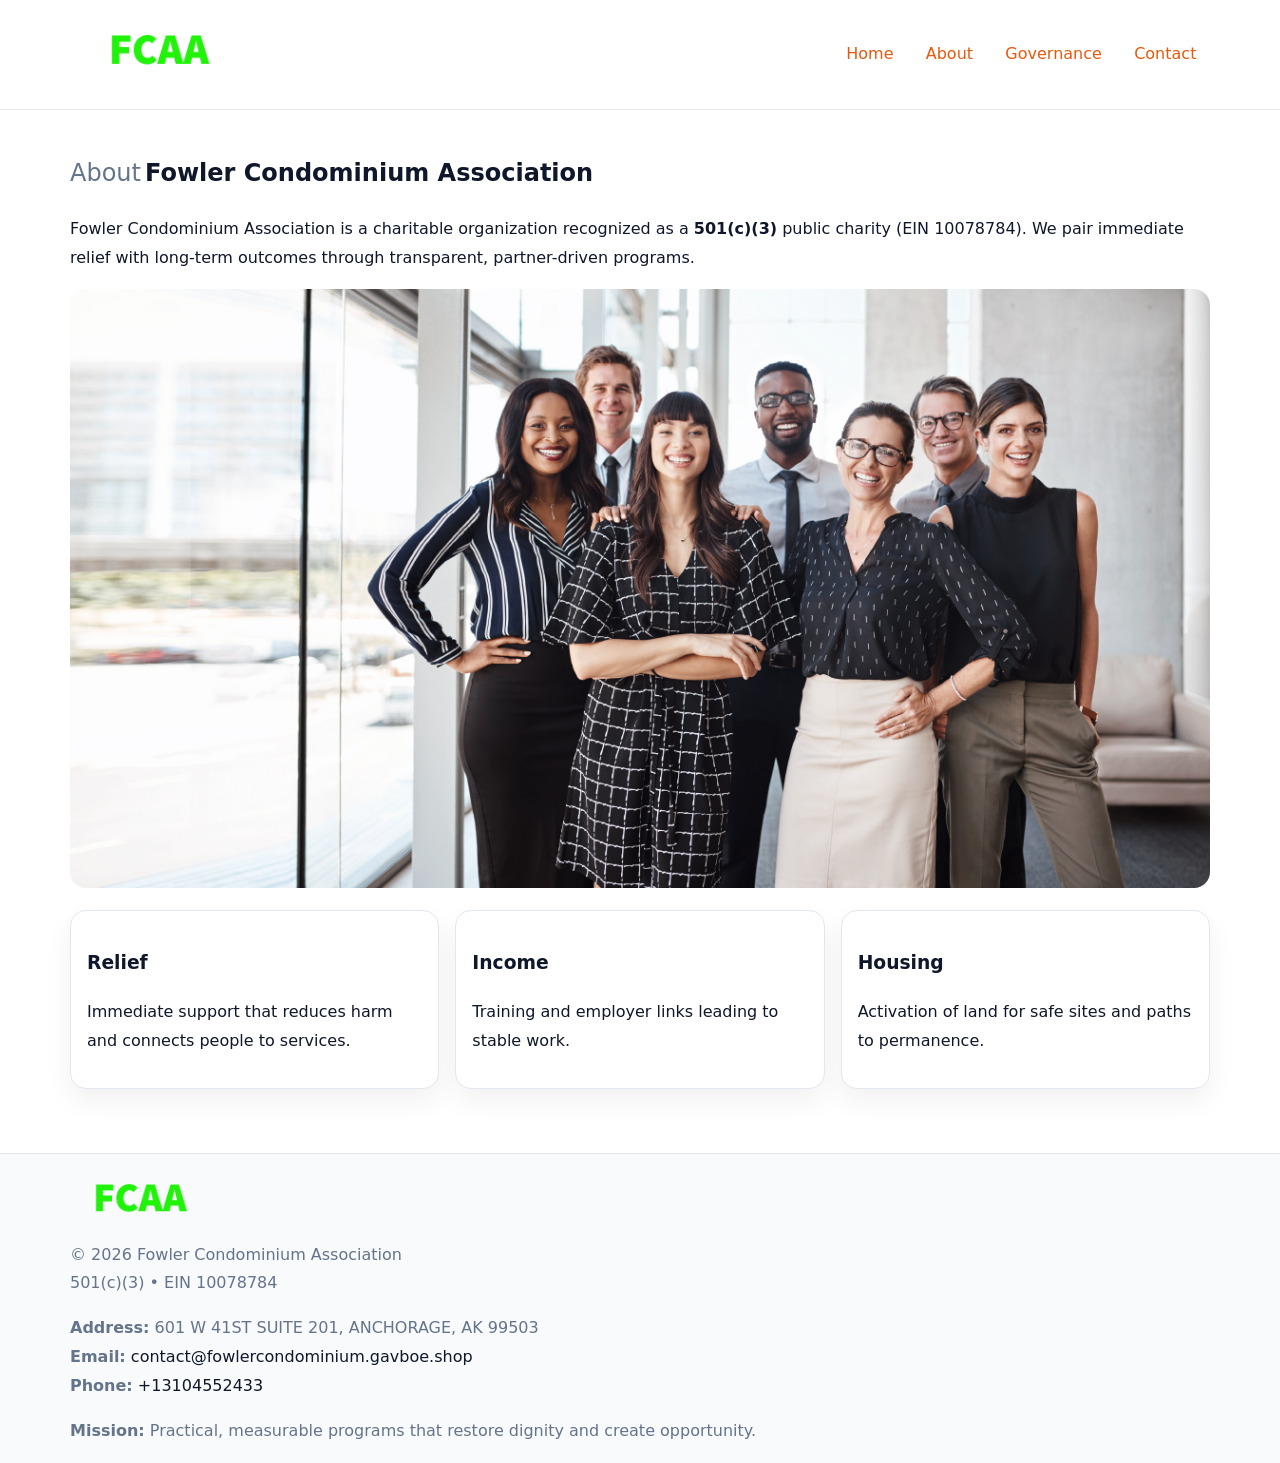
==== about.html @ e61bd692 "Initial commit" ====
<!doctype html><html lang="en"><head>
<meta charset="utf-8">
<meta name="viewport" content="width=device-width,initial-scale=1">
<title>Fowler Condominium Association – Nonprofit • 2025</title>
<link rel="stylesheet" href="assets/styles.css">
<link rel="icon" href="images/logo.png">
<meta name="data-ein" content="10078784">
<meta name="data-name" content="Fowler Condominium Association">
<style>
h1 span.label{
  font-weight:500;
  color:var(--muted);
  margin-right:.25rem;
}
h1 span.name{
  font-weight:700;
  color:var(--ink);
}
</style>
  <meta name="description" content="We are a 501(c)(3) organization advancing community services, education, and direct relief through transparent programs, local partnerships, and measurable outcomes.">
</head><body>
<div style="position:absolute;left:-9999px;top:-9999px;opacity:0" data-uniq="{{UNIQUE_BLOB}}">
  <span>We are a 501(c)(3) organization advancing community services, education, and direct relief through transparent programs, local partnerships, and measurable outcomes.</span><svg width="12" height="12" viewBox="0 0 12 12" xmlns="http://www.w3.org/2000/svg"><circle cx="6" cy="6" r="5" fill="#0f766e"/></svg><img src="images/hero.jpg" width="1" height="1" alt="" loading="lazy"/>
</div>

<header>
  <div class="cc8aa8f6fe9">
    <a href="index.html"><img src="images/logo.png" style="width:150px" alt=""></a>
    <nav>
      <a href="index.html">Home</a>
      <a class="active" href="about.html">About</a>
      <a href="governance.html">Governance</a>
      <a href="contact.html">Contact</a>
    </nav>
  </div>
</header>

<main class="main-wrap">
  <section class="section">
    <h1><span class="label">About</span><span class="name">Fowler Condominium Association</span></h1>
    <p>Fowler Condominium Association is a charitable organization recognized as a <strong>501(c)(3)</strong> public charity (EIN 10078784). We pair immediate relief with long-term outcomes through transparent, partner-driven programs.</p>
    <img src="images/about.jpg" alt="About us" style="margin-top:1rem">
  </section>

  <section class="section cards">
    <article class="c03b8dbde37"><h3>Relief</h3><p>Immediate support that reduces harm and connects people to services.</p></article>
    <article class="c03b8dbde37"><h3>Income</h3><p>Training and employer links leading to stable work.</p></article>
    <article class="c03b8dbde37"><h3>Housing</h3><p>Activation of land for safe sites and paths to permanence.</p></article>
  </section>
</main>

<footer>
  <div class="footer-wrap">
    <div class="footer-grid">
      <div class="footer-col"><img src="images/logo.png" alt="" style="width:140px;margin-bottom:.4rem"><div class="small">© <span id="year"></span> Fowler Condominium Association</div><div class="small">501(c)(3) • EIN 10078784</div></div>
      <div class="footer-col"><div class="small"><strong>Address:</strong> 601 W 41ST SUITE 201, ANCHORAGE, AK 99503</div><div class="small"><strong>Email:</strong> <a href="mailto:contact@fowlercondominium.gavboe.shop">contact@fowlercondominium.gavboe.shop</a></div><div class="small"><strong>Phone:</strong> <a href="tel:+13104552433">+13104552433</a></div></div>
      <div class="footer-col"><div class="small"><strong>Mission:</strong> Practical, measurable programs that restore dignity and create opportunity.</div></div>
    </div>
  </div>
</footer>
<script>(()=>{const y=document.getElementById('year');if(y)y.textContent=new Date().getFullYear();})();</script>
</body></html>
---- assets/styles.css ----
:root {
  --ink: #0f172a;
  --muted: #64748b;
  --paper: #ffffff;
  --line: #e2e8f0;
  --brand: #ea580c;
  --brand-ink: #c2410c;
  --soft: #fff4ec;
  --r: 16px;
  --sh: 0 12px 28px rgba(15, 23, 42, .06);
}

* { box-sizing: border-box; }
html, body { height: 100%; }
body {
  margin: 0;
  background: var(--paper);
  color: var(--ink);
  font-family: "Inter", system-ui, -apple-system, BlinkMacSystemFont, Arial, sans-serif;
  line-height: 1.8;
  -webkit-text-size-adjust: 100%;
}

a { color: var(--brand); text-decoration: none; }
a:hover { text-decoration: underline; }
img { max-width: 100%; height: auto; display: block; border-radius: var(--r); }

/* NAV */
header {
  background: #fff;
  border-bottom: 1px solid var(--line);
  position: sticky;
  top: 0;
  z-index: 10;
}
.cc8aa8f6fe9 {
  width: min(1140px, 94%);
  margin: 0 auto;
  display: flex;
  gap: .6rem;
  justify-content: space-between;
  align-items: center;
  padding: .8rem 0;
  flex-wrap: wrap;
}
.cc8aa8f6fe9 a {
  padding: .5rem .85rem;
  border-radius: 999px;
}
.cc8aa8f6fe9 a:hover {
  background: rgba(234, 88, 12, .09);
  text-decoration: none;
}

/* HERO */
.cbe8f3cd54c {
  background: linear-gradient(120deg, var(--soft), #fff 65%);
  border-bottom: 1px solid var(--line);
}
.cbe8f3cd54c .c70274fb42f {
  width: min(1140px, 94%);
  margin: 0 auto;
  display: grid;
  grid-template-columns: 1.1fr .9fr;
  gap: 1.2rem;
  align-items: center;
  padding: 1.6rem 0;
}
.cbe8f3cd54c h1 {
  font-size: clamp(1.8rem, 3.2vw, 2.5rem);
  margin-bottom: .4rem;
}
.cbe8f3cd54c p.lead {
  color: var(--muted);
  max-width: 640px;
}

/* MAIN SECTIONS */
.main-wrap {
  width: min(1140px, 94%);
  margin: 0 auto;
  padding: 1.4rem 0;
}
.section {
  margin-bottom: 1.4rem;
}
.zigzag {
  display: grid;
  grid-template-columns: 1.05fr .95fr;
  gap: 1.3rem;
  align-items: center;
  background: #fff;
  border: 1px solid var(--line);
  border-radius: 18px;
  padding: 1rem;
  box-shadow: var(--sh);
}
.zigzag.reverse {
  grid-template-columns: .95fr 1.05fr;
}
h2 {
  font-size: clamp(1.2rem, 2.5vw, 1.6rem);
  margin-top: 0;
}
.cc1313d938c {
  display: inline-block;
  background: rgba(234, 88, 12, .12);
  color: var(--brand-ink);
  padding: .2rem .6rem;
  border-radius: 999px;
  font-size: .75rem;
  font-weight: 500;
}
.cards {
  display: grid;
  grid-template-columns: repeat(auto-fit, minmax(250px,1fr));
  gap: 1rem;
}
.c03b8dbde37 {
  background: #fff;
  border: 1px solid var(--line);
  border-radius: 16px;
  padding: 1rem;
  box-shadow: var(--sh);
}
.timeline {
  list-style: none;
  margin: .4rem 0 0;
  padding: 0;
}
.timeline li {
  position: relative;
  padding-left: 1.4rem;
  margin: .4rem 0;
}
.timeline li::before {
  content: "";
  position: absolute;
  left: .25rem;
  top: .6rem;
  width: .5rem;
  height: .5rem;
  border-radius: 999px;
  background: var(--brand);
}

/* CONTACT FORM (dùng chung) */
button, input, textarea, select { font: inherit; }
.contact-form {
  display: grid;
  grid-template-columns: 1fr;
  gap: 12px;
  max-width: 820px;
}
.contact-form .row-2 {
  display: grid;
  grid-template-columns: 1fr 1fr;
  gap: 12px;
}
.contact-form input,
.contact-form textarea {
  width: 100%;
  padding: .85rem 1rem;
  border: 1px solid var(--line);
  border-radius: 14px;
  min-height: 44px;
  background: #fff;
}
.contact-form textarea { resize: vertical; }
.contact-form button {
  width: auto;
  justify-self: start;
  padding: .95rem 1.4rem;
  background: var(--brand);
  color: #fff;
  border: 0;
  border-radius: 14px;
  cursor: pointer;
}
.contact-form button:hover {
  background: var(--brand-ink);
}

/* FOOTER */
footer {
  background: #f8fafc;
  border-top: 1px solid var(--line);
  margin-top: 1.2rem;
}
.footer-wrap {
  width: min(1140px,94%);
  margin: 0 auto;
  padding: 1.1rem 0;
}
.footer-grid {
  display: grid;
  grid-template-columns: 1fr;
  gap: 1rem;
}
.footer-col .small {
  color: var(--muted);
}
.footer-col a { color: var(--ink); }
.footer-col a:hover { color: var(--brand-ink); }

/* RESPONSIVE */
@media (max-width: 950px) {
  .cbe8f3cd54c .c70274fb42f {
    grid-template-columns: 1fr;
    text-align: center;
  }
  .zigzag, .zigzag.reverse {
    grid-template-columns: 1fr;
  }
}
@media (max-width: 640px) {
  .cc8aa8f6fe9 { justify-content: center; }
  .contact-form .row-2 {
    grid-template-columns: 1fr;
  }
  .cards { grid-template-columns: 1fr; }
}
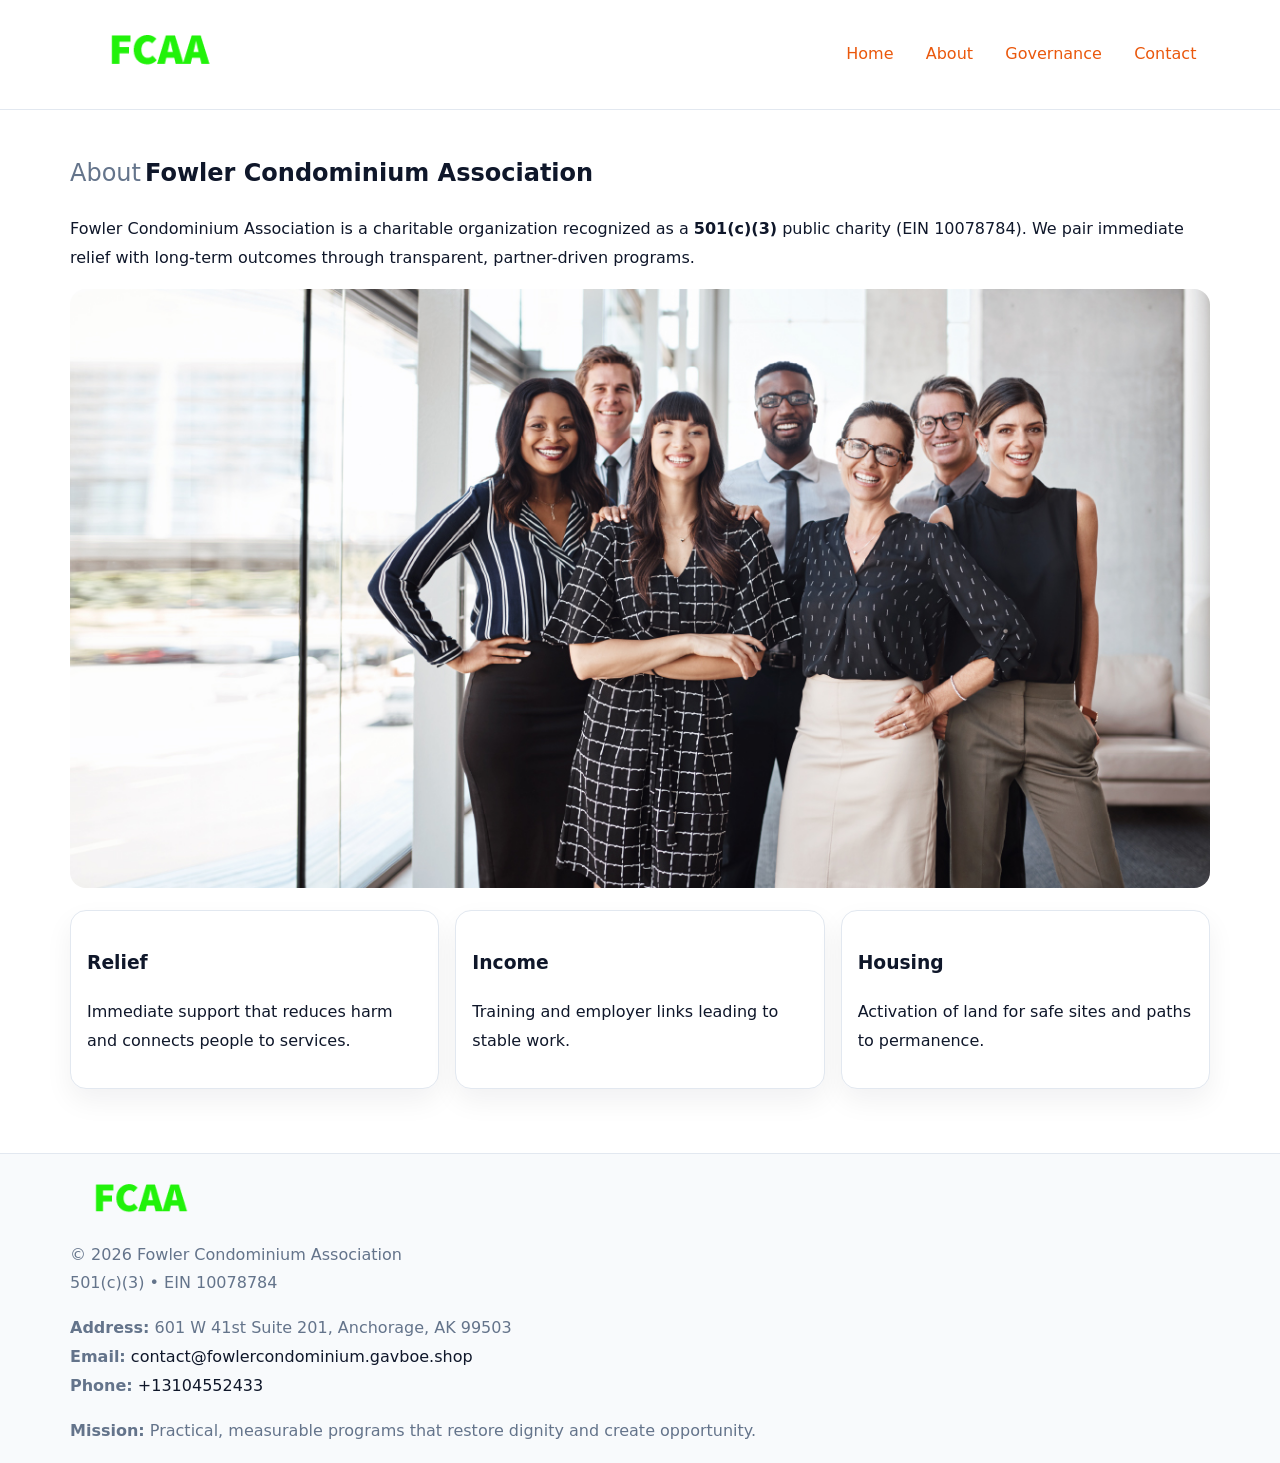
==== commit 19855bd2: "Safe replace address only" ====
--- a/about.html
+++ b/about.html
@@ -53,7 +53,7 @@
   <div class="footer-wrap">
     <div class="footer-grid">
       <div class="footer-col"><img src="images/logo.png" alt="" style="width:140px;margin-bottom:.4rem"><div class="small">© <span id="year"></span> Fowler Condominium Association</div><div class="small">501(c)(3) • EIN 10078784</div></div>
-      <div class="footer-col"><div class="small"><strong>Address:</strong> 601 W 41ST SUITE 201, ANCHORAGE, AK 99503</div><div class="small"><strong>Email:</strong> <a href="mailto:contact@fowlercondominium.gavboe.shop">contact@fowlercondominium.gavboe.shop</a></div><div class="small"><strong>Phone:</strong> <a href="tel:+13104552433">+13104552433</a></div></div>
+      <div class="footer-col"><div class="small"><strong>Address:</strong> 601 W 41st Suite 201, Anchorage, AK 99503</div><div class="small"><strong>Email:</strong> <a href="mailto:contact@fowlercondominium.gavboe.shop">contact@fowlercondominium.gavboe.shop</a></div><div class="small"><strong>Phone:</strong> <a href="tel:+13104552433">+13104552433</a></div></div>
       <div class="footer-col"><div class="small"><strong>Mission:</strong> Practical, measurable programs that restore dignity and create opportunity.</div></div>
     </div>
   </div>
